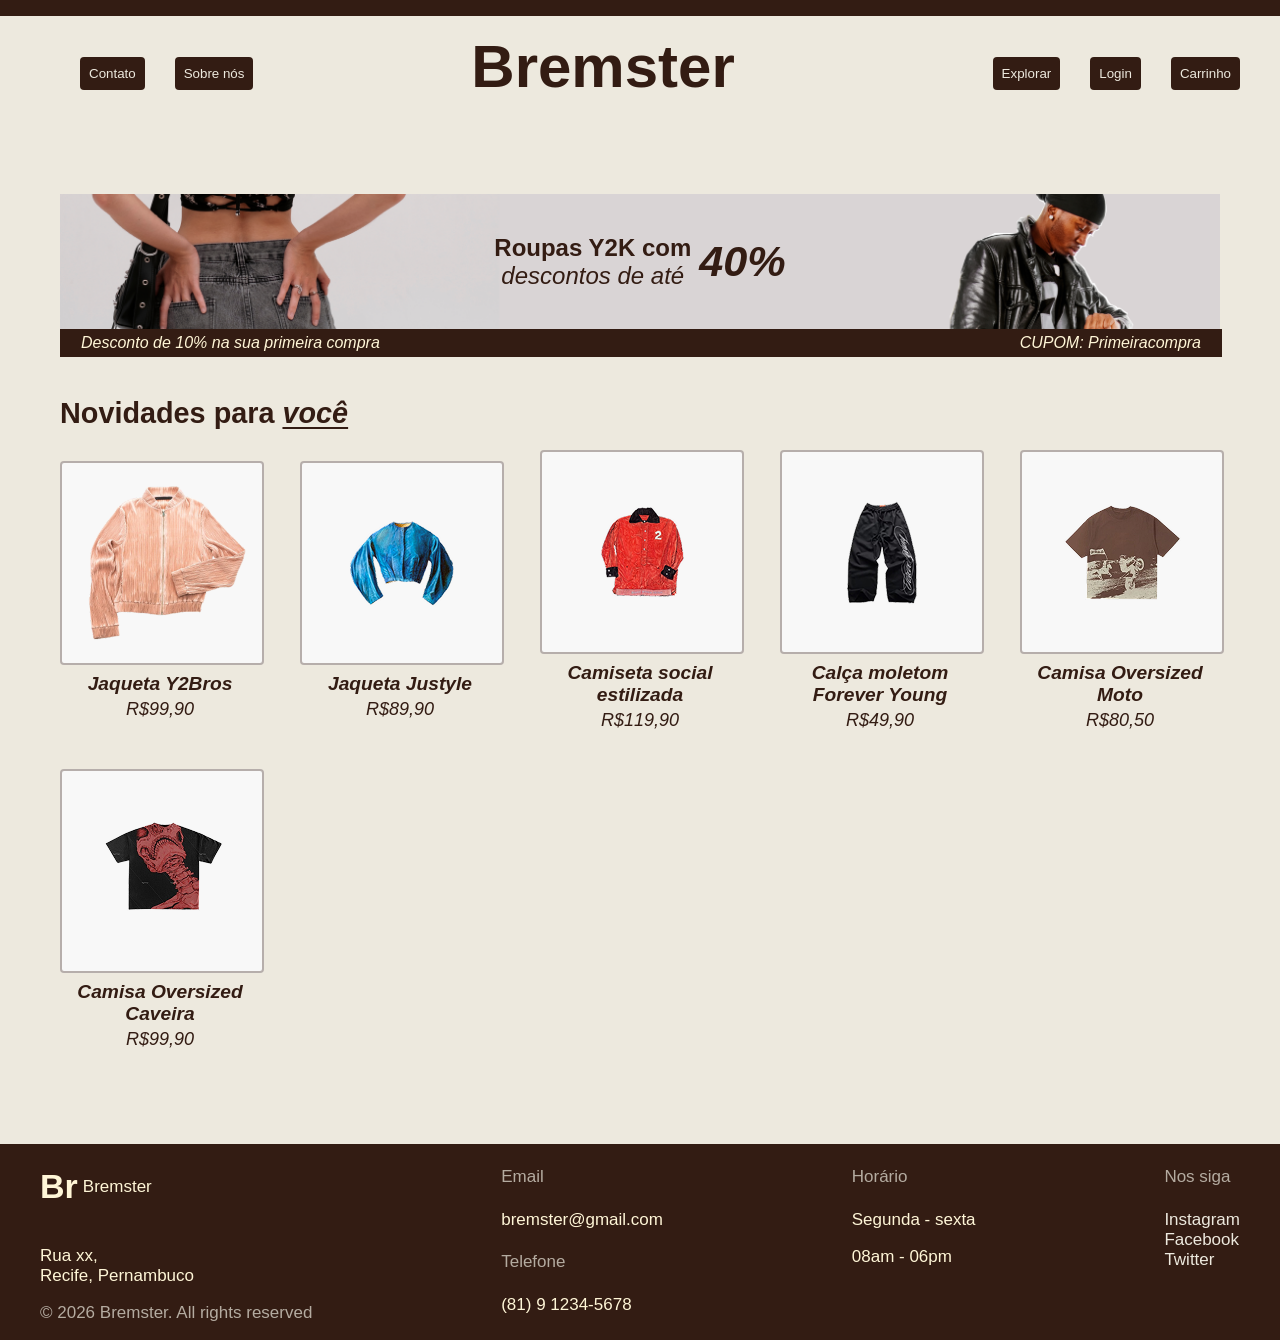
==== index.html @ 3f63db89 "Rename index to index.html" ====
<!DOCTYPE html>
<html lang="pt-BR">
<head>
    <meta charset="UTF-8">
    <meta name="viewport" content="width=device-width, initial-scale=1.0">
    <title>Explorar</title>
    <link rel="stylesheet" href="css/style.css">
</head>
<body>

    <div class="topo"></div>
    <header class="cabecalho">
        <nav class="menu-esquerdo">
            <ul class="menu-esquerdo-ul">
                <li class="tem-menu">
                    <button class="botao-menu"><a href="contato.html">Contato</a></button>
                     <ul class="submenu">
                        <li>
                            <a href="contato.html">Enviar recado</a>
                        </li>
                            
                        <li>
                            <a href="contato.html">Avaliar</a>
                        </li>
                     </ul>
                </li>
                <li class="tem-menu">
                    <button class="botao-menu"><a href="sobre.html">Sobre nós</a></button>
                     <ul class="submenu">
                        <li>
                            <a href="sobre.html">Quem somos?</a>
                        </li>
                            

                     </ul>
                </li>
            </ul>
        </nav>

        <a class="logo" href="index.html">Bremster</a>

        <nav class="menu-direito">
            <ul class="menu-direito-ul">
                 <li class="tem-menu">
                     
                     <button class="botao-menu"><a href="index.html">Explorar</a></button>
                     <ul class="submenu">
                        <li>
                            <a href="index.html">Promoções</a>
                        </li>
                            
                        <li>
                            <a href="index.html">Para você</a>
                        </li>
                     </ul>
                </li>

                <li class="tem-menu">
                      <button class="botao-menu"><a href="login.html">Login</a></button>
                     <ul class="submenu">
                        <li>
                            <a href="login.html">Entrar</a>
                        </li>
                            
                        <li>
                            <a href="login.html">Cadastrar</a>
                        </li>
                     </ul>
                </li>

                 <li class="tem-menu">
                 <button class="botao-menu"><a href="dashboard.html">Carrinho</a> </button>
                     <ul class="submenu">
                        <li>
                            <a href="dashboard.html">Minha sacola</a>
                        </li>
                            

                     </ul>
                </li>
            </ul>
        </nav>
            
            

    </header>

    <main class="conteudo-explorar">

        <div class="header"> 
            
            <div class="texto-header">
            <p><strong>Roupas Y2K com</strong> <br> descontos de até</p>
            <h3>40%</h3> 
            
            </div>
            <div class="final-header">
                <p>Desconto de 10% na sua primeira compra </p>
                <p>CUPOM: Primeiracompra </p>
            </div>

        </div>  

      <h1>Novidades para <strong>você</strong></h1>

      <div class="lista-produtos">

        <div class="produto">
            <a href="produto.html"><div class="balao-roupa">
                <img  src="img/Jaqueta-rosa.png">
            </div></a>
            <div class="info-roupa">
            <p class="nome-produto">Jaqueta Y2Bros</p>
            <p class="preco-produto">R$99,90</p>
            </div>
            
        </div>

        <div class="produto">
            <div class="balao-roupa">
                <img  src="img/azul.png">
            </div>
            <div class="info-roupa">
            <p class="nome-produto">Jaqueta Justyle</p>
            <p class="preco-produto">R$89,90</p>        
            </div>
        
        </div>

        <div class="produto">
            <div class="balao-roupa">
                <img  src="img/vermelha.png">
            </div>
            <div class="info-roupa">
            <p class="nome-produto">Camiseta social estilizada</p>
            <p class="preco-produto">R$119,90</p>
            </div>
        
        </div>

        <div class="produto">
            <div class="balao-roupa">
                <img  src="img/calca.png">
            </div>
            <div class="info-roupa">
             <p class="nome-produto">Calça moletom Forever Young</p>
            <p class="preco-produto">R$49,90</p>
            </div>
        
        </div>

        <div class="produto">
            <div class="balao-roupa">
                <img  src="img/blusa-marrom.png">
            </div>
            <div class="info-roupa">
            <p class="nome-produto">Camisa Oversized Moto</p>
            <p class="preco-produto">R$80,50</p>
        </div>
            
        </div>

        <div class="produto">
            <div class="balao-roupa">
                <img  src="img/caveira.png">
            </div>
            <div class="info-roupa">
            <p class="nome-produto">Camisa Oversized Caveira</p>
            <p class="preco-produto">R$99,90</p>
            </div>

        </div>

      </div>
      
         

    </main>

    <footer class="rodape">
            <div class="conteudo">
                <div class="coluna-1">
                    <div class="logo-rodape">
                        <h1>Br</h1> <p>Bremster</p> 
                    </div>

                    <p>Rua xx, <br> Recife, Pernambuco</p>
                    
                    <div class="copyright">
                    <p> © 2026 Bremster. All rights reserved</p>
                    </div>
                </div>
                <div class="coluna-2">
                    <h4>Email</h4>
                    <p>bremster@gmail.com</p>

                    <h4>Telefone</h4>
                    <p>(81) 9 1234-5678</p>

                </div>
                <div class="coluna-3">
                    <h4>Horário</h4>
                    <p>Segunda - sexta</p>
                    <p>08am - 06pm</p>

                </div>
                <div class="coluna-4">
                    <h4>Nos siga</h4>
                    <a href="">Instagram</a> <br>
                    <a href="">Facebook</a> <br>
                    <a href="">Twitter</a>

                </div>

            </div>
            
        </footer>
</body>    

</html>
---- css/style.css ----
html, body{
  height: 100%;
  margin: 0;
  padding: 0;
}
body{
    margin:0;
    font-size:x-large;
    background-color:#EDE9DE;
    font-family:Arial, Helvetica, sans-serif;
    display: flex; 
    flex-direction: column;
    min-height: 100vh;
}


a{
    text-decoration:none
}

li{
    list-style:none
}

.topo{
    height:16px;
    background-color:#331C13;
    width: 100%;  
    flex-shrink: 0;
    z-index: 5;
}

.submenu{
    display:none
}

.cabecalho{
    display:flex;
    justify-content:space-between;
    padding: 0px 40px;
    margin-top: 16px;
}

.menu-direito-ul{
    display:flex;
    gap:30px;
}

.menu-esquerdo-ul{
    display:flex;
    gap:30px
}

.logo{
    font-size:250%;
    font-weight:bold;
    display:flex;
    color:#331C13
}


.tem-menu{
    position:relative
}

.botao-menu{
    background-color: #331C13;
    border: 1px solid transparent;
    padding:8px;
    border-radius:4px;
}

.botao-menu a{
    color:#EDE9DE
}

.botao-menu:hover{
    background-color:#fff6d763;
    border: 1px solid #331C13;
    border-radius:4px;
    padding:8px
}

.botao-menu:hover a{
    color:#331C13
}

.submenu{
    position:absolute;
    white-space:nowrap;
    margin:0;
    padding:0;
    font-size:small
}

.submenu li{
    padding:8px;
    background-color:#331C13;
    border-radius:2px;
    margin:2px;
    border: 1px solid transparent;
}

.submenu li:hover{
    padding:8px;
    background-color:#fff6d7;
    border-radius:2px;
    margin:2px;
    border: 1px solid #331C13;
}

.submenu li:hover a{
    color:#331C13
}

.submenu a{
    color:#fff6d7
}

.tem-menu:hover .submenu{
    display:block;
}


/* LOGIN */

.conteudo-login{
    display:flex;
    align-items:flex-start;
    gap:180px;
    justify-content:center;
    margin-top:0;
    flex: 1 0 auto; 
}

.form-login{
    margin-top:60px;
    display:flex;
    flex:2;
    flex-direction:column;
    gap:16px;
    max-width: 290px;
}

.form-login button{
    margin-top:30px;
    width:fit-content;
    padding:8px;
    margin: 30px auto 0;
    background-color:#331C13;
    color:#fff6d7;
    border: 1px solid transparent;
    border-radius:4px
}

.form-login button:hover{
    margin-top:30px;
    width:fit-content;
    padding:8px;
    margin: 30px auto 0;
    background-color:#fff6d7;
    color:#331C13;
    border: 1px solid #331c13;
    border-radius:4px
}

.form-login h1{
    display: inline-block;
    width:fit-content;
    text-decoration: underline;
    text-underline-offset: 4px;
}
.form-login h1, label{
    color:#331C13;
}

.form-login label{
    font-weight:500;
}

.form-login input{
    background-color:#EDE9DE;
    border: 1px solid #331C13;
    border-radius: 2px;
    padding:8px;
    font-style:italic;
}

.imagem-login{
    width:40%;
}

.moda{
    flex:1;
    width:120%;
    height: auto;
}

.rodape{
    width: 100%;
    bottom: 0vh;
    margin-top:auto;
    height:auto
}
.conteudo{
    display:flex;
    justify-content:space-between;
    background-color:#331C13;
    color:#fff6d7;
    padding: 0px 40px;
    margin-top: 16px;
    font-size:17px
}

.conteudo h4{
    font-weight:200;
    color:#ede9deb2
}

.conteudo p{
    font-weight:450
}

.coluna-1 p{
    font-weight:200
}

.logo-rodape{
    display:flex;
    align-items:center;
    gap:5px
}

.logo-rodape p{
    font-weight:lighter
}

.coluna-4 a{
    color:#EDE9DE
}

.copyright{
    font-weight: lighter;
    color:#ede9deb2
}

/* CONTATO */

.conteudo-contato{
    display:flex;
    flex: 1 0 auto;
    margin:60px;
    justify-content:center;
    gap:180px;
    color:#331C13;
    align-items:flex-start
}

.explicacao-contato{
    display:flex;
    flex-direction:column;
    gap:16px
}
.frase-contato p{
    font-style:italic;
}

.frase-contato{
    margin-bottom:50px;
}

.frase-contato strong{
    font-style:italic;
    font-weight:bold;
    text-decoration:underline;
    text-underline-offset: 4px;
}

.explicacao-contato a{
    color:#331C13;
    font-style:italic;
    text-decoration:underline;
    text-underline-offset: 4px;
}

.form-contato{
    margin-top:26px;
    display:flex;
    flex:2;
    flex-direction:column;
    gap:16px;
    max-width: 290px;
    background-color:#331C13;
    padding:16px;
    border-radius:4px;
    margin-bottom: 0;
}

.form-contato button{
    margin-top:30px;
    width:fit-content;
    padding:8px;
    margin: 30px auto 0;
    background-color:#fff6d7;
    color:#331C13;
    border: 1px solid transparent;
    border-radius:4px
}

.form-contato button:hover{
    margin-top:30px;
    width:fit-content;
    padding:8px;
    margin: 30px auto 0;
    background-color:#331C13;
    color:#fff6d7;
    border: 1px solid #fff6d7;
    border-radius:4px
}

.form-contato label{
    font-weight:500;
    color:#fff6d7;
}

.form-contato input{
    background-color:#331C13;
    border: 1px solid #fff6d7;
    border-radius: 2px;
    padding:8px;
    color:#EDE9DE
}

/* SOBRE */

.conteudo-sobre{
    display:flex;
    flex: 1 0 auto;
    margin:60px;
    justify-content:center;
    gap:180px;
    color:#331C13
}

.conteudo-1{
    display:flex;
    flex-direction:column;
    gap:40px;
}

.frase-sobre p{
    font-style:italic
}

.frase-sobre strong{
    font-style:italic;
    font-weight:bold;
    text-decoration:underline;
    text-underline-offset: 4px;    
}

.balao-texto-2{
    background-color:#331C13;
    color:#EDE9DE;
    border-radius:4px;
    border: 2px solid transparent;
    padding:8px;
    text-align:center;
    max-width: 240px;  
    font-weight:lighter;
}

.balao-texto-2 strong{
    font-size:larger;
    font-style:italic
}


.balao-texto{
    background-color:#331C13;
    color:#EDE9DE;
    border-radius:4px;
    border: 2px solid transparent;
    padding:8px;
    max-width:600px;
    text-align:center;
    font-weight:lighter;
}

.balao-texto strong{
    font-size:larger;
    font-style:italic
}

.conteudo-2{
    display:flex;
    flex-direction:column;
    gap:16px
}

.conteudo-2 a{
    font-style:italic;
    font-weight:light;
    text-decoration:underline;
    text-underline-offset: 4px;  
    color:#331C13;
    margin-top:16px  
}

.balao-e-sorriso{
    display:flex;
    gap:100px
}


.conteudo-explorar{
    flex:1;
    margin:60px;
    justify-content:center;
    gap:180px;
    color:#331C13
}

.header{
    margin-top: 20px;
    background-image:url(../img/header.png);
    background-size:cover;
    background-position: center;
    background-repeat: no-repeat;
}

.texto-header{
    font-size: large;
    text-align: center;
    display:flex;
    justify-content: center;
    align-items: center;
    color:#331C13;
    font-style: italic;
    font-size:100%;
}

.texto-header strong{
    font-style: normal;
}

.texto-header h3{
    margin-left:8px;
    font-weight: 900;
    font-size: 180%;
}


.final-header{
    width:fit-content;
    color:#fff6d7;
    font-style: italic;
    display: flex;
    justify-content: space-between;
    width:100%;
    padding: 5px 1px;
    background-color:#331C13
}

.final-header p {
    margin: 0; 
    font-size: medium;
    margin-left: 20px;
    margin-right: 20px;
}

.conteudo-explorar{
    flex:1
}

.conteudo-explorar h1{
    font-size:larger;
    margin-top:40px;
    color: #331C13;
    font-weight:bold;
}

.conteudo-explorar h1 strong{
    font-style:italic;
    font-weight:bold;
    text-decoration:underline;
    text-underline-offset: 4px;
}

.lista-produtos{
    display: flex;
    justify-content: space-between;
    align-items: center;
    width: 100%;
    height: auto; 
    margin-top: 5vh;
    flex-wrap: wrap; 
    margin-top: 20px;
    gap: 20px;
}

.produto{
    width: 200px; 
    display: flex;
    flex-direction: column;
    text-align: center;
    min-width: 200px; 
    text-align: center;
}

.balao-roupa{
    background-color: #F8F8F8;
    border: 2px solid #331c1356;
    border-radius: 4px;
    width:200px;
    height: 200px;
    display: flex;
    margin-bottom: 8px;
    justify-content: center;
    align-items: center;
}

.balao-roupa img{
    max-width: 90%;
    max-height: 90%;
    object-fit: contain;
}


.nome-produto{
    font-style: italic;
    font-weight: 550;
    font-size: 80%;
    max-width: 180px;
    margin-top: 8px;
    display: block; 
    width: 100%;
    margin: 0 auto; 
    color:#331C13
}

.preco-produto{
    font-style: italic;
    font-weight: lighter; 
    font-size: large;   
    color:#331C13;
    margin-top: 4px;
}

.conteudo-carrinho{
    display:flex;
    flex: 1 0 auto;
    margin:20px auto;
    justify-content:center;
    gap:80px;
    color:#331C13;
    align-items:flex-start;
    width: 90%; 
    height:auto;
}

.carrinho{
    flex:1.5;
    transform: scale(0.85);
    transform-origin: top center;
}

.resumo{
    flex:1;
    min-width: 300px;
    transform: scale(0.85);
    transform-origin: top center;
}

.carrinho h1{
    color:#331C13;
}

.carrinho h1 strong{
    color:#331C13;
    font-style:italic;
    text-decoration:underline;
    text-underline-offset: 4px;
}

.traco{
    height:2px;
    margin-bottom: 20px;
    background-color:#331c134b;
    width: 100%;  
}

.pedido{
    display:flex;
    flex-direction:column;
    gap:16px;
    width: 100%; 
    margin: 0 auto;
}

.camisa-1{
    display:flex;
    align-items: center;
    gap:20px;
    padding:16px;
}

.infos-pedido h2, .infos-pedido p, .preco h2 {   
    margin: 0;
    font-size: larger;
}

.infos-pedido{
    display:flex;
    flex-direction: column;
    gap:15px;
}

.preco {
  margin-left: auto;   
}
.camisa-2{
    display:flex;
    align-items: center;
    gap:20px;
    padding:16px;
}

.balao-roupa-carrinho{
    background-color: #F8F8F8;
    border: 2px solid #331c1356;
    border-radius: 4px;
    width:200px;
    height: 200px;
    display: flex;
    justify-content: center;
    align-items: center;
}


.balao-roupa-carrinho img{
  max-width: 90%;
  max-height: 90%;
  object-fit: contain;
}

.resumo h1{
    color:#331C13;
}

.resumo h1 strong{
    color:#331C13;
    font-style:italic;
    text-decoration:underline;
    text-underline-offset: 4px;
}

.pedido-valor{
    display:flex;
    justify-content: space-between;
    align-items:center;
    font-weight: lighter;
}

.total-valor{
    display:flex;
    justify-content: space-between;
    align-items:center;
    font-weight: normal;
}

.subtotal h3{
    font-weight: lighter;
}

.valor h3{
    font-weight: lighter;
}

.cupom{
    display:flex;
    flex-direction: column;

}

.cupom input{
    margin-top: 8px;
    width:50%;
    height: auto;
    margin-bottom:8px;
    background-color:#fff6d756;
    border: 1px solid #331c1357;
    border-radius: 2px;
    padding:8px;
    color:#331c13
}

.cupom button{
    margin:auto;
    width:fit-content;
    transform: scale(1.45);
    margin-top: 20px;
    transform-origin: top center;
    padding:8px;
    background-color:#331C13;
    color:#fff6d7;
    border: 1px solid transparent;
    border-radius:4px
}

.cupom button:hover{
    margin:auto;
    width:fit-content;
    transform: scale(1.45);
    margin-top: 20px;
    transform-origin: top center;
    padding:8px;
    background-color:#fff6d7;
    color:#331C13;
    border: 1px solid #331c13;
    border-radius:4px
}

.cupom label{
    margin-top: 8px;
    font-weight:normal;
    color:#331C13;
}

.balao-roupa-selecionado{
    background-color: #F8F8F8;
    border: 2px solid #331c13bd;
    border-radius: 4px;
    width:200px;
    height: 200px;
    display: flex;
    margin-bottom: 8px;
    justify-content: center;
    align-items: center;
}


.conteudo-produto{
    display:flex;
    flex: 1 0 auto;
    margin:20px auto;
    justify-content:center;
    gap:80px;
    color:#331C13;
    align-items:flex-start;
    width: 90%; 
    height:auto;
}

.imagem-produto{
    flex: 1.5 0 auto
}

.infos-roupa{
    flex: 1.5 0 auto 
}

.imagem-produto p{
    font-size: medium;
}

.jaqueta{
    justify-content: center;
    align-items: center;
}

.principal div{
    display:flex;
    width:100%;
    height: 350px;
   

}



.outras{
    height:auto;
    max-width: 80%;
    zoom: 0.6; 
    display: flex;
    gap:25px;
    margin-top: 20px;
    justify-content: center;

}


.marca{
    display:flex;
    align-items: center;
    gap: 8px;
}

.marca img{
    display:flex;
    width:100%;
    height:auto
}
.infos-marca{
    display:flex;
    justify-content: space-between;
}

.foto-cores{
    display:flex;
    gap: 16px;
    max-width: 35%;
    zoom: 0.35; 
}

.TAM{
    display:flex;
    gap: 16px;
    max-width: 35%;
    zoom: 0.35; 
}

.foto-cores img, .TAM img {
  width: 100%;
  height: auto;
}


.cupom input{
    margin-top: 8px;
    width:50%;
    height: auto;
    margin-bottom:8px;
    background-color:#fff6d756;
    border: 1px solid #331c1357;
    border-radius: 2px;
    padding:8px;
    color:#331c13
}

.botao-produto{
    margin-top:30px;
    padding:8px;
    margin: 30px auto 0;
    background-color:#331C13;
    color:#fff6d7;
    border: 1px solid transparent;
    border-radius:4px;
    max-width:70%;    
}

.botao-produto:hover{
    margin-top:30px;
    padding:8px;
    margin: 30px auto 0;
    background-color:#fff6d7;
    color:#331C13;
    border: 1px solid #331c13;
    border-radius:4px;
    max-width:70%; 
}

.botao-produto-estrela{
    margin-top:30px;
    padding:8px;
    margin: 30px auto 0;
    background-color:#fff6d7;
    color:#331C13;
    border: 1px solid #331c13;
    border-radius:4px;
}

.botao-produto-estrela:hover{
    margin-top:30px;
    padding:8px;
    margin: 30px auto 0;
    background-color:#331c138c;
    border: 1px solid #331c1357;
    border-radius:4px; 
}

.guia{
    font-size:medium
}

.balao-roupa p{
    font-size:190%
}
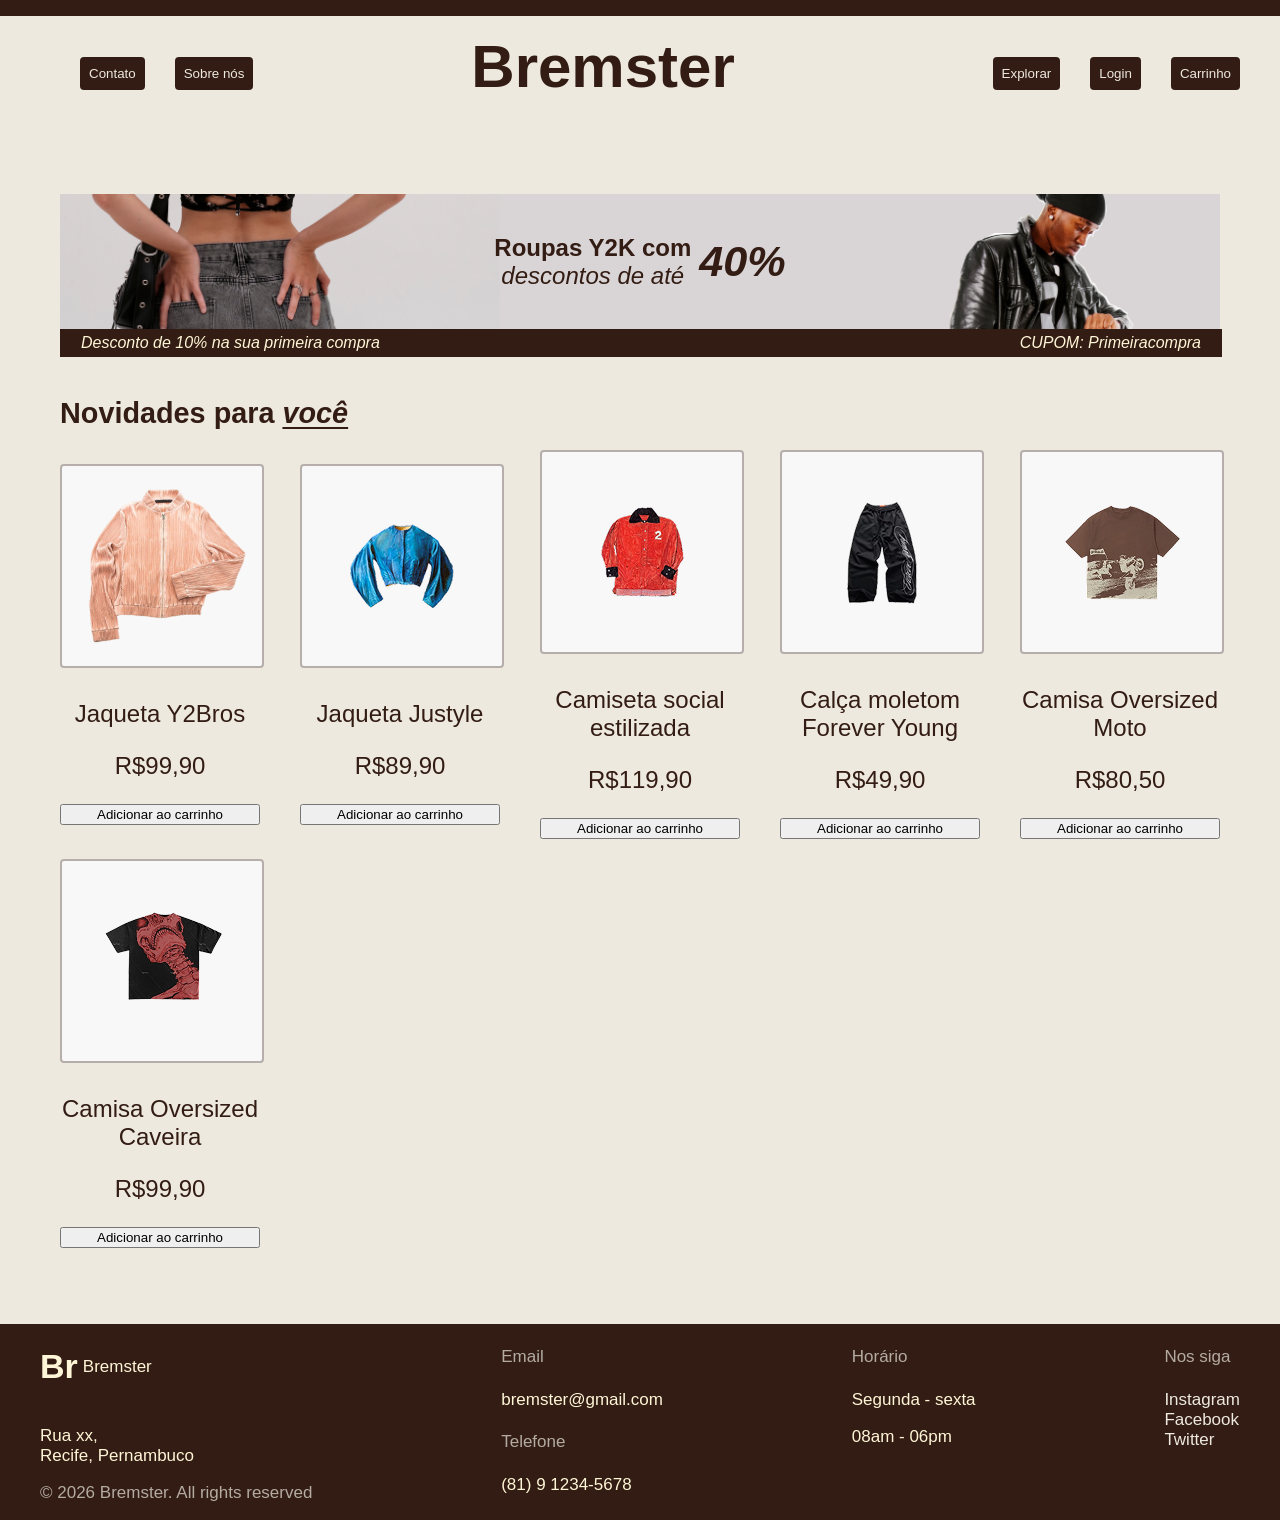
==== commit 85024ebc: "Adicionando botões para adicionar ao carrinho" ====
--- a/index.html
+++ b/index.html
@@ -16,11 +16,12 @@
                     <button class="botao-menu"><a href="contato.html">Contato</a></button>
                      <ul class="submenu">
                         <li>
-                            <a href="contato.html">Enviar recado</a>
-                        </li>
-                            
-                        <li>
-                            <a href="contato.html">Avaliar</a>
+                            <button class="botao-transparente"><a href="contato.html">Enviar recado</a></button>
+                        </li>
+
+                            
+                        <li>
+                            <button class="botao-transparente"><a href="contato.html">Avaliar</a></button>
                         </li>
                      </ul>
                 </li>
@@ -28,7 +29,7 @@
                     <button class="botao-menu"><a href="sobre.html">Sobre nós</a></button>
                      <ul class="submenu">
                         <li>
-                            <a href="sobre.html">Quem somos?</a>
+                            <button class="botao-transparente"><a href="sobre.html">Quem somos?</a></button>
                         </li>
                             
 
@@ -46,11 +47,11 @@
                      <button class="botao-menu"><a href="index.html">Explorar</a></button>
                      <ul class="submenu">
                         <li>
-                            <a href="index.html">Promoções</a>
-                        </li>
-                            
-                        <li>
-                            <a href="index.html">Para você</a>
+                            <button class="botao-transparente"><a href="index.html">Promoções</a></button>
+                        </li>
+                            
+                        <li>
+                            <button class="botao-transparente"><a href="index.html">Para você</a></button>
                         </li>
                      </ul>
                 </li>
@@ -59,11 +60,11 @@
                       <button class="botao-menu"><a href="login.html">Login</a></button>
                      <ul class="submenu">
                         <li>
-                            <a href="login.html">Entrar</a>
-                        </li>
-                            
-                        <li>
-                            <a href="login.html">Cadastrar</a>
+                            <button class="botao-transparente"><a href="login.html">Entrar</a></button>
+                        </li>
+                            
+                        <li>
+                            <button class="botao-transparente"><a href="login.html">Cadastrar</a></button>
                         </li>
                      </ul>
                 </li>
@@ -72,7 +73,7 @@
                  <button class="botao-menu"><a href="dashboard.html">Carrinho</a> </button>
                      <ul class="submenu">
                         <li>
-                            <a href="dashboard.html">Minha sacola</a>
+                            <button class="botao-transparente"><a href="dashboard.html">Minha sacola</a></button>
                         </li>
                             
 
@@ -81,8 +82,6 @@
             </ul>
         </nav>
             
-            
-
     </header>
 
     <main class="conteudo-explorar">
@@ -110,9 +109,11 @@
                 <img  src="img/Jaqueta-rosa.png">
             </div></a>
             <div class="info-roupa">
-            <p class="nome-produto">Jaqueta Y2Bros</p>
-            <p class="preco-produto">R$99,90</p>
-            </div>
+            <p class="nomeProduto">Jaqueta Y2Bros</p>
+            <p class="precoProduto">R$99,90</p>
+            </div>
+
+            <button class="adicionar-carrinho">Adicionar ao carrinho</button>
             
         </div>
 
@@ -121,9 +122,10 @@
                 <img  src="img/azul.png">
             </div>
             <div class="info-roupa">
-            <p class="nome-produto">Jaqueta Justyle</p>
-            <p class="preco-produto">R$89,90</p>        
-            </div>
+            <p class="nomeProduto">Jaqueta Justyle</p>
+            <p class="precoProduto">R$89,90</p>        
+            </div>
+            <button class="adicionar-carrinho">Adicionar ao carrinho</button>
         
         </div>
 
@@ -132,31 +134,34 @@
                 <img  src="img/vermelha.png">
             </div>
             <div class="info-roupa">
-            <p class="nome-produto">Camiseta social estilizada</p>
-            <p class="preco-produto">R$119,90</p>
-            </div>
+            <p class="nomeProduto">Camiseta social estilizada</p>
+            <p class="precoProduto">R$119,90</p>
+            </div>
+            <button class="adicionar-carrinho">Adicionar ao carrinho</button>
+
+        </div>
+
+        <div class="produto">
+            <div class="balao-roupa">
+                <img  src="img/calca.png">
+            </div>
+            <div class="info-roupa">
+             <p class="nomeProduto">Calça moletom Forever Young</p>
+            <p class="precoProduto">R$49,90</p>
+            </div>
+            <button class="adicionar-carrinho">Adicionar ao carrinho</button>
         
         </div>
 
         <div class="produto">
             <div class="balao-roupa">
-                <img  src="img/calca.png">
-            </div>
-            <div class="info-roupa">
-             <p class="nome-produto">Calça moletom Forever Young</p>
-            <p class="preco-produto">R$49,90</p>
-            </div>
-        
-        </div>
-
-        <div class="produto">
-            <div class="balao-roupa">
                 <img  src="img/blusa-marrom.png">
             </div>
             <div class="info-roupa">
-            <p class="nome-produto">Camisa Oversized Moto</p>
-            <p class="preco-produto">R$80,50</p>
-        </div>
+            <p class="nomeProduto">Camisa Oversized Moto</p>
+            <p class="precoProduto">R$80,50</p>
+        </div>
+        <button class="adicionar-carrinho">Adicionar ao carrinho</button>
             
         </div>
 
@@ -165,9 +170,10 @@
                 <img  src="img/caveira.png">
             </div>
             <div class="info-roupa">
-            <p class="nome-produto">Camisa Oversized Caveira</p>
-            <p class="preco-produto">R$99,90</p>
-            </div>
+            <p class="nomeProduto">Camisa Oversized Caveira</p>
+            <p class="precoProduto">R$99,90</p>
+            </div>
+            <button class="adicionar-carrinho">Adicionar ao carrinho</button>
 
         </div>
 
@@ -215,6 +221,8 @@
             </div>
             
         </footer>
+
+        <script src="js/index.js"></script>
 </body>    
 
 </html>
